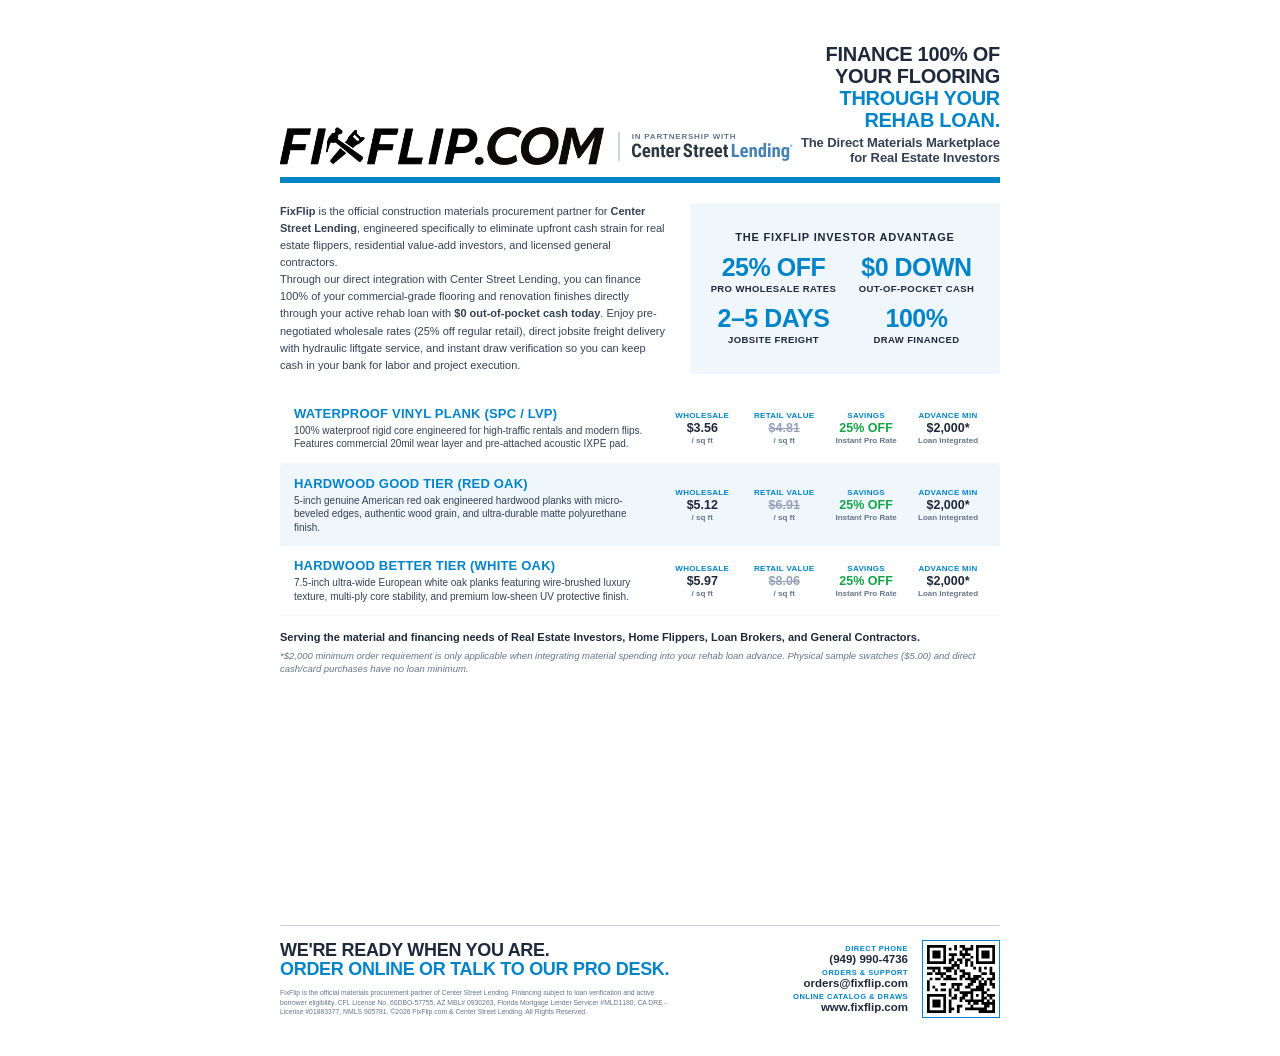
==== fixflip_flyer.html @ 7ae4b34d "Add official FixFlip in partnership with Center Street Lending one-sheet flyer and QR code" ====
<!DOCTYPE html>
<html lang="en">
<head>
<meta charset="UTF-8">
<title>FixFlip.com &bull; Center Street Lending Materials Flyer</title>
<style>
  @page {
    size: letter portrait;
    margin: 0;
  }
  * {
    box-sizing: border-box;
    margin: 0;
    padding: 0;
    -webkit-print-color-adjust: exact !important;
    print-color-adjust: exact !important;
  }
  body {
    font-family: -apple-system, BlinkMacSystemFont, "Segoe UI", Roboto, "Helvetica Neue", Arial, sans-serif;
    color: #1e293b;
    background-color: #ffffff;
    width: 8.5in;
    height: 11in;
    margin: 0 auto;
    padding: 0.45in 0.5in 0.4in 0.5in;
    display: flex;
    flex-direction: column;
    justify-content: space-between;
    position: relative;
  }

  /* HEADER */
  .flyer-header {
    display: flex;
    justify-content: space-between;
    align-items: flex-end;
    margin-bottom: 12px;
  }
  .logo-block {
    display: flex;
    align-items: center;
    gap: 14px;
  }
  .logo-fixflip {
    height: 38px;
    width: auto;
    display: block;
  }
  .partner-divider {
    display: flex;
    flex-direction: column;
    border-left: 2px solid #cbd5e1;
    padding-left: 12px;
    justify-content: center;
  }
  .partner-kicker {
    font-size: 8px;
    font-weight: 800;
    text-transform: uppercase;
    letter-spacing: 0.8px;
    color: #64748b;
    margin-bottom: 2px;
  }
  .logo-csl {
    height: 18px;
    width: auto;
    display: block;
  }
  .header-headline {
    text-align: right;
  }
  .headline-top {
    font-size: 20px;
    font-weight: 900;
    color: #1e293b;
    text-transform: uppercase;
    letter-spacing: -0.3px;
    line-height: 1.1;
  }
  .headline-bot {
    font-size: 20px;
    font-weight: 900;
    color: #0284c7;
    text-transform: uppercase;
    letter-spacing: -0.3px;
    line-height: 1.1;
  }
  .headline-sub {
    font-size: 13px;
    font-weight: 700;
    color: #334155;
    margin-top: 4px;
    letter-spacing: -0.1px;
  }

  /* SOLID BAR DIVIDER */
  .blue-bar {
    height: 6px;
    background: #0284c7;
    width: 100%;
    margin-bottom: 20px;
  }

  /* TWO-COLUMN INTRO SECTION */
  .intro-grid {
    display: grid;
    grid-template-columns: 1.22fr 0.98fr;
    gap: 24px;
    margin-bottom: 20px;
    align-items: stretch;
  }
  .intro-text {
    font-size: 11px;
    line-height: 1.55;
    color: #334155;
    display: flex;
    flex-direction: column;
    justify-content: space-between;
  }}
  .intro-text p {
    margin-bottom: 8px;
  }
  .intro-text p:last-child {
    margin-bottom: 0;
  }
  .stats-card {
    background: #f0f7fc;
    border-radius: 2px;
    padding: 16px 18px;
    display: flex;
    flex-direction: column;
    justify-content: center;
  }
  .stats-header {
    font-size: 11px;
    font-weight: 900;
    text-transform: uppercase;
    letter-spacing: 0.8px;
    color: #1e293b;
    text-align: center;
    margin-bottom: 12px;
  }
  .stats-grid {
    display: grid;
    grid-template-columns: 1fr 1fr;
    row-gap: 12px;
    column-gap: 12px;
    text-align: center;
  }
  .stat-item {
    display: flex;
    flex-direction: column;
    align-items: center;
  }
  .stat-num {
    font-size: 25px;
    font-weight: 900;
    color: #0284c7;
    line-height: 1;
    letter-spacing: -0.5px;
  }
  .stat-lbl {
    font-size: 9.5px;
    font-weight: 800;
    color: #1e293b;
    text-transform: uppercase;
    letter-spacing: 0.4px;
    margin-top: 3px;
  }

  /* PRODUCTS / LOAN ROWS */
  .products-section {
    display: flex;
    flex-direction: column;
    margin-bottom: 14px;
  }
  .product-row {
    display: grid;
    grid-template-columns: 1.15fr 1.05fr;
    gap: 18px;
    padding: 12px 14px;
    align-items: center;
    border-bottom: 1px solid #f1f5f9;
  }
  .product-row.is-tinted {
    background: #f0f7fc;
    border-radius: 2px;
    border-bottom: none;
  }
  .product-left h4 {
    font-size: 13px;
    font-weight: 900;
    color: #0284c7;
    text-transform: uppercase;
    letter-spacing: 0.2px;
    margin-bottom: 3px;
  }
  .product-left p {
    font-size: 10px;
    color: #334155;
    line-height: 1.35;
  }
  .product-stats {
    display: grid;
    grid-template-columns: repeat(4, 1fr);
    gap: 6px;
    text-align: center;
  }
  .stat-col-header {
    font-size: 8px;
    font-weight: 800;
    color: #0284c7;
    text-transform: uppercase;
    letter-spacing: 0.3px;
    margin-bottom: 2px;
  }
  .stat-col-val {
    font-size: 12.5px;
    font-weight: 900;
    color: #1e293b;
    line-height: 1.1;
  }
  .stat-col-sub {
    font-size: 8px;
    color: #64748b;
    font-weight: 600;
  }

  /* SERVING FOOTNOTE STRIP */
  .serving-strip {
    font-size: 11px;
    font-weight: 700;
    color: #1e293b;
    margin: 8px 0 14px 0;
    line-height: 1.4;
  }
  .minimum-note {
    font-size: 9.5px;
    font-weight: 500;
    color: #64748b;
    font-style: italic;
    display: block;
    margin-top: 3px;
  }

  /* FOOTER CTA & CONTACT */
  .flyer-footer {
    border-top: 1px solid #cbd5e1;
    padding-top: 14px;
    display: grid;
    grid-template-columns: 1.25fr 0.95fr;
    gap: 20px;
    align-items: center;
  }
  .footer-left {
    display: flex;
    flex-direction: column;
  }
  .footer-cta-1 {
    font-size: 18px;
    font-weight: 900;
    color: #1e293b;
    text-transform: uppercase;
    line-height: 1.1;
    letter-spacing: -0.3px;
  }
  .footer-cta-2 {
    font-size: 18px;
    font-weight: 900;
    color: #0284c7;
    text-transform: uppercase;
    line-height: 1.1;
    letter-spacing: -0.3px;
    margin-bottom: 8px;
  }
  .footer-legal {
    font-size: 6.8px;
    color: #64748b;
    line-height: 1.4;
  }
  .footer-right {
    display: flex;
    align-items: center;
    justify-content: flex-end;
    gap: 14px;
  }
  .contact-info {
    text-align: right;
    display: flex;
    flex-direction: column;
    gap: 3px;
  }
  .contact-row {
    display: flex;
    flex-direction: column;
  }
  .contact-lbl {
    font-size: 7.5px;
    font-weight: 800;
    color: #0284c7;
    text-transform: uppercase;
    letter-spacing: 0.5px;
  }
  .contact-val {
    font-size: 11.5px;
    font-weight: 800;
    color: #1e293b;
    text-decoration: none;
  }
  .qr-box {
    border: 1.5px solid #0284c7;
    padding: 4px;
    background: #ffffff;
    display: flex;
    align-items: center;
    justify-content: center;
    flex-shrink: 0;
  }
  .qr-img {
    width: 68px;
    height: 68px;
    display: block;
  }
</style>
</head>
<body>

  <div>
    <!-- HEADER -->
    <header class="flyer-header">
      <div class="logo-block">
        <img class="logo-fixflip" src="[data-uri]" alt="FixFlip.com">
        <div class="partner-divider">
          <span class="partner-kicker">IN PARTNERSHIP WITH</span>
          <img class="logo-csl" src="[data-uri]" alt="Center Street Lending">
        </div>
      </div>
      <div class="header-headline">
        <div class="headline-top">FINANCE 100% OF YOUR FLOORING</div>
        <div class="headline-bot">THROUGH YOUR REHAB LOAN.</div>
        <div class="headline-sub">The Direct Materials Marketplace for Real Estate Investors</div>
      </div>
    </header>

    <!-- ACCENT BAR -->
    <div class="blue-bar"></div>

    <!-- INTRO SECTION (2-COL) -->
    <section class="intro-grid">
      <div class="intro-text">
        <p>
          <strong>FixFlip</strong> is the official construction materials procurement partner for <strong>Center Street Lending</strong>, engineered specifically to eliminate upfront cash strain for real estate flippers, residential value-add investors, and licensed general contractors.
        </p>
        <p>
          Through our direct integration with Center Street Lending, you can finance 100% of your commercial-grade flooring and renovation finishes directly through your active rehab loan with <strong>$0 out-of-pocket cash today</strong>. Enjoy pre-negotiated wholesale rates (25% off regular retail), direct jobsite freight delivery with hydraulic liftgate service, and instant draw verification so you can keep cash in your bank for labor and project execution.
        </p>
      </div>

      <div class="stats-card">
        <div class="stats-header">THE FIXFLIP INVESTOR ADVANTAGE</div>
        <div class="stats-grid">
          <div class="stat-item">
            <span class="stat-num">25% OFF</span>
            <span class="stat-lbl">PRO WHOLESALE RATES</span>
          </div>
          <div class="stat-item">
            <span class="stat-num">$0 DOWN</span>
            <span class="stat-lbl">OUT-OF-POCKET CASH</span>
          </div>
          <div class="stat-item">
            <span class="stat-num">2–5 DAYS</span>
            <span class="stat-lbl">JOBSITE FREIGHT</span>
          </div>
          <div class="stat-item">
            <span class="stat-num">100%</span>
            <span class="stat-lbl">DRAW FINANCED</span>
          </div>
        </div>
      </div>
    </section>

    <!-- PRODUCTS / TIERS (3 ROWS) -->
    <section class="products-section">
      
      <!-- Row 1 -->
      <div class="product-row">
        <div class="product-left">
          <h4>WATERPROOF VINYL PLANK (SPC / LVP)</h4>
          <p>100% waterproof rigid core engineered for high-traffic rentals and modern flips. Features commercial 20mil wear layer and pre-attached acoustic IXPE pad.</p>
        </div>
        <div class="product-stats">
          <div>
            <div class="stat-col-header">WHOLESALE</div>
            <div class="stat-col-val">$3.56</div>
            <div class="stat-col-sub">/ sq ft</div>
          </div>
          <div>
            <div class="stat-col-header">RETAIL VALUE</div>
            <div class="stat-col-val" style="text-decoration: line-through; color: #94a3b8;">$4.81</div>
            <div class="stat-col-sub">/ sq ft</div>
          </div>
          <div>
            <div class="stat-col-header">SAVINGS</div>
            <div class="stat-col-val" style="color: #16a34a;">25% OFF</div>
            <div class="stat-col-sub">Instant Pro Rate</div>
          </div>
          <div>
            <div class="stat-col-header">ADVANCE MIN</div>
            <div class="stat-col-val">$2,000*</div>
            <div class="stat-col-sub">Loan Integrated</div>
          </div>
        </div>
      </div>

      <!-- Row 2 -->
      <div class="product-row is-tinted">
        <div class="product-left">
          <h4>HARDWOOD GOOD TIER (RED OAK)</h4>
          <p>5-inch genuine American red oak engineered hardwood planks with micro-beveled edges, authentic wood grain, and ultra-durable matte polyurethane finish.</p>
        </div>
        <div class="product-stats">
          <div>
            <div class="stat-col-header">WHOLESALE</div>
            <div class="stat-col-val">$5.12</div>
            <div class="stat-col-sub">/ sq ft</div>
          </div>
          <div>
            <div class="stat-col-header">RETAIL VALUE</div>
            <div class="stat-col-val" style="text-decoration: line-through; color: #94a3b8;">$6.91</div>
            <div class="stat-col-sub">/ sq ft</div>
          </div>
          <div>
            <div class="stat-col-header">SAVINGS</div>
            <div class="stat-col-val" style="color: #16a34a;">25% OFF</div>
            <div class="stat-col-sub">Instant Pro Rate</div>
          </div>
          <div>
            <div class="stat-col-header">ADVANCE MIN</div>
            <div class="stat-col-val">$2,000*</div>
            <div class="stat-col-sub">Loan Integrated</div>
          </div>
        </div>
      </div>

      <!-- Row 3 -->
      <div class="product-row">
        <div class="product-left">
          <h4>HARDWOOD BETTER TIER (WHITE OAK)</h4>
          <p>7.5-inch ultra-wide European white oak planks featuring wire-brushed luxury texture, multi-ply core stability, and premium low-sheen UV protective finish.</p>
        </div>
        <div class="product-stats">
          <div>
            <div class="stat-col-header">WHOLESALE</div>
            <div class="stat-col-val">$5.97</div>
            <div class="stat-col-sub">/ sq ft</div>
          </div>
          <div>
            <div class="stat-col-header">RETAIL VALUE</div>
            <div class="stat-col-val" style="text-decoration: line-through; color: #94a3b8;">$8.06</div>
            <div class="stat-col-sub">/ sq ft</div>
          </div>
          <div>
            <div class="stat-col-header">SAVINGS</div>
            <div class="stat-col-val" style="color: #16a34a;">25% OFF</div>
            <div class="stat-col-sub">Instant Pro Rate</div>
          </div>
          <div>
            <div class="stat-col-header">ADVANCE MIN</div>
            <div class="stat-col-val">$2,000*</div>
            <div class="stat-col-sub">Loan Integrated</div>
          </div>
        </div>
      </div>

    </section>

    <!-- SERVING NOTE -->
    <div class="serving-strip">
      Serving the material and financing needs of Real Estate Investors, Home Flippers, Loan Brokers, and General Contractors.
      <span class="minimum-note">*$2,000 minimum order requirement is only applicable when integrating material spending into your rehab loan advance. Physical sample swatches ($5.00) and direct cash/card purchases have no loan minimum.</span>
    </div>
  </div>

  <!-- FOOTER -->
  <footer class="flyer-footer">
    <div class="footer-left">
      <div class="footer-cta-1">WE'RE READY WHEN YOU ARE.</div>
      <div class="footer-cta-2">ORDER ONLINE OR TALK TO OUR PRO DESK.</div>
      <div class="footer-legal">
        FixFlip is the official materials procurement partner of Center Street Lending. Financing subject to loan verification and active borrower eligibility. CFL License No. 60DBO-57755, AZ MBL# 0930263, Florida Mortgage Lender Servicer #MLD1180, CA DRE - License #01883377, NMLS 905781. &copy;2026 FixFlip.com &amp; Center Street Lending. All Rights Reserved.
      </div>
    </div>

    <div class="footer-right">
      <div class="contact-info">
        <div class="contact-row">
          <span class="contact-lbl">DIRECT PHONE</span>
          <span class="contact-val">(949) 990-4736</span>
        </div>
        <div class="contact-row">
          <span class="contact-lbl">ORDERS &amp; SUPPORT</span>
          <span class="contact-val">orders@fixflip.com</span>
        </div>
        <div class="contact-row">
          <span class="contact-lbl">ONLINE CATALOG &amp; DRAWS</span>
          <span class="contact-val">www.fixflip.com</span>
        </div>
      </div>

      <div class="qr-box">
        <img class="qr-img" src="[data-uri]" alt="Scan to visit FixFlip.com">
      </div>
    </div>
  </footer>

</body>
</html>
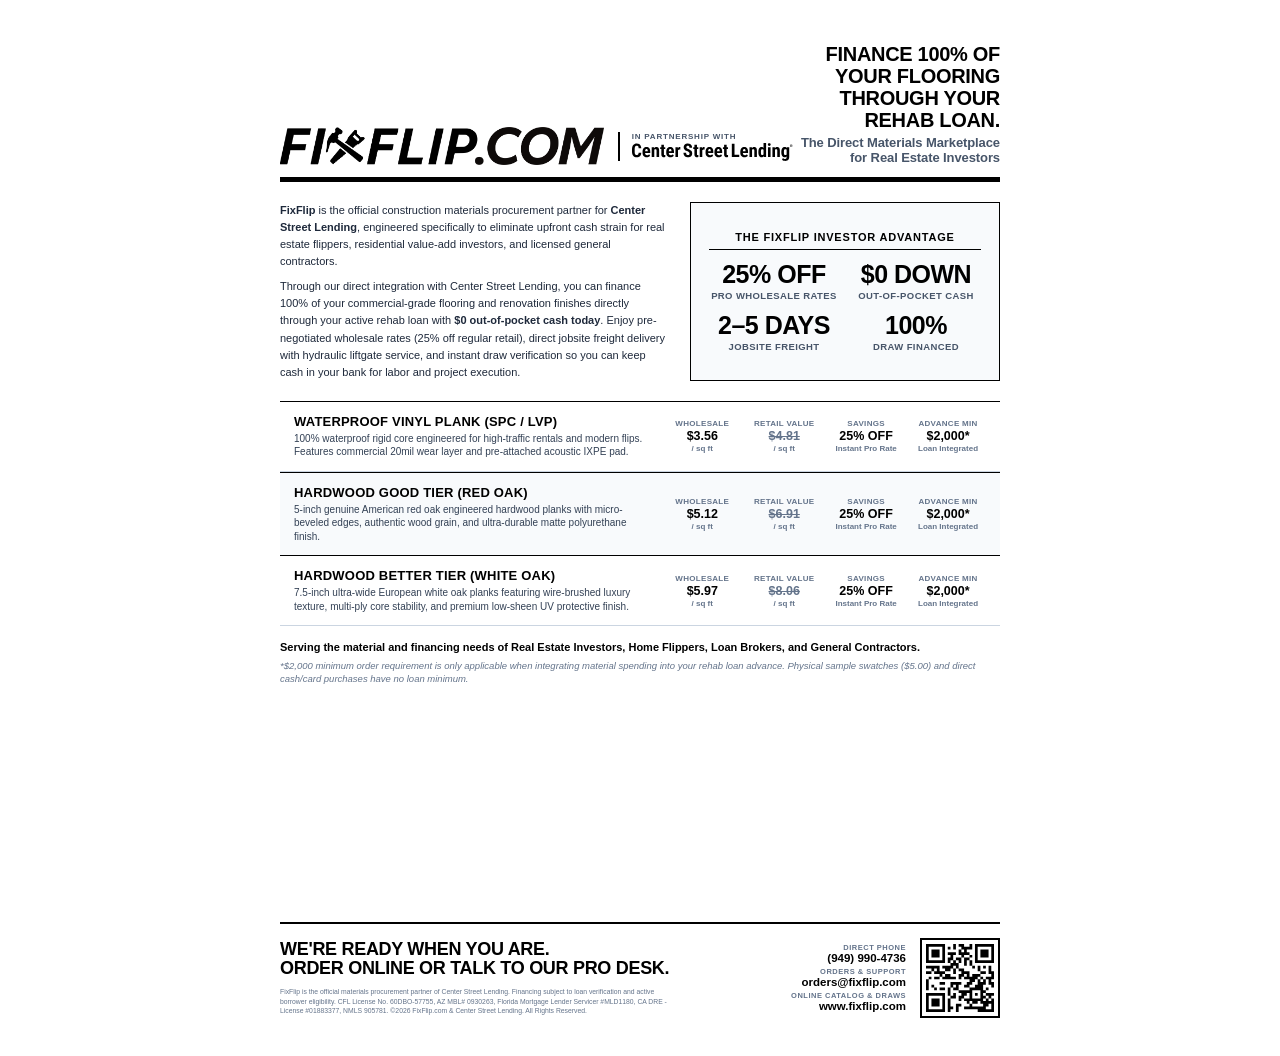
==== commit 7014d140: "Update official FixFlip & CSL one-sheet flyer to clean high-contrast black and white monochrome aest" ====
--- a/fixflip_flyer.html
+++ b/fixflip_flyer.html
@@ -17,7 +17,7 @@
   }
   body {
     font-family: -apple-system, BlinkMacSystemFont, "Segoe UI", Roboto, "Helvetica Neue", Arial, sans-serif;
-    color: #1e293b;
+    color: #000000;
     background-color: #ffffff;
     width: 8.5in;
     height: 11in;
@@ -49,7 +49,7 @@
   .partner-divider {
     display: flex;
     flex-direction: column;
-    border-left: 2px solid #cbd5e1;
+    border-left: 2px solid #000000;
     padding-left: 12px;
     justify-content: center;
   }
@@ -58,13 +58,14 @@
     font-weight: 800;
     text-transform: uppercase;
     letter-spacing: 0.8px;
-    color: #64748b;
+    color: #475569;
     margin-bottom: 2px;
   }
   .logo-csl {
     height: 18px;
     width: auto;
     display: block;
+    filter: grayscale(100%) brightness(20%) contrast(150%);
   }
   .header-headline {
     text-align: right;
@@ -72,7 +73,7 @@
   .headline-top {
     font-size: 20px;
     font-weight: 900;
-    color: #1e293b;
+    color: #000000;
     text-transform: uppercase;
     letter-spacing: -0.3px;
     line-height: 1.1;
@@ -80,7 +81,7 @@
   .headline-bot {
     font-size: 20px;
     font-weight: 900;
-    color: #0284c7;
+    color: #000000;
     text-transform: uppercase;
     letter-spacing: -0.3px;
     line-height: 1.1;
@@ -88,15 +89,15 @@
   .headline-sub {
     font-size: 13px;
     font-weight: 700;
-    color: #334155;
+    color: #475569;
     margin-top: 4px;
     letter-spacing: -0.1px;
   }
 
-  /* SOLID BAR DIVIDER */
-  .blue-bar {
-    height: 6px;
-    background: #0284c7;
+  /* SOLID BLACK BAR DIVIDER */
+  .black-bar {
+    height: 5px;
+    background: #000000;
     width: 100%;
     margin-bottom: 20px;
   }
@@ -112,11 +113,11 @@
   .intro-text {
     font-size: 11px;
     line-height: 1.55;
-    color: #334155;
+    color: #1e293b;
     display: flex;
     flex-direction: column;
     justify-content: space-between;
-  }}
+  }
   .intro-text p {
     margin-bottom: 8px;
   }
@@ -124,8 +125,9 @@
     margin-bottom: 0;
   }
   .stats-card {
-    background: #f0f7fc;
-    border-radius: 2px;
+    background: #f8fafc;
+    border: 1.5px solid #000000;
+    border-radius: 0px;
     padding: 16px 18px;
     display: flex;
     flex-direction: column;
@@ -136,9 +138,11 @@
     font-weight: 900;
     text-transform: uppercase;
     letter-spacing: 0.8px;
-    color: #1e293b;
+    color: #000000;
     text-align: center;
     margin-bottom: 12px;
+    border-bottom: 1.5px solid #000000;
+    padding-bottom: 6px;
   }
   .stats-grid {
     display: grid;
@@ -155,14 +159,14 @@
   .stat-num {
     font-size: 25px;
     font-weight: 900;
-    color: #0284c7;
+    color: #000000;
     line-height: 1;
     letter-spacing: -0.5px;
   }
   .stat-lbl {
     font-size: 9.5px;
     font-weight: 800;
-    color: #1e293b;
+    color: #475569;
     text-transform: uppercase;
     letter-spacing: 0.4px;
     margin-top: 3px;
@@ -173,6 +177,7 @@
     display: flex;
     flex-direction: column;
     margin-bottom: 14px;
+    border-top: 1.5px solid #000000;
   }
   .product-row {
     display: grid;
@@ -180,17 +185,17 @@
     gap: 18px;
     padding: 12px 14px;
     align-items: center;
-    border-bottom: 1px solid #f1f5f9;
+    border-bottom: 1px solid #cbd5e1;
   }
   .product-row.is-tinted {
-    background: #f0f7fc;
-    border-radius: 2px;
-    border-bottom: none;
+    background: #f8fafc;
+    border-top: 1px solid #000000;
+    border-bottom: 1px solid #000000;
   }
   .product-left h4 {
     font-size: 13px;
     font-weight: 900;
-    color: #0284c7;
+    color: #000000;
     text-transform: uppercase;
     letter-spacing: 0.2px;
     margin-bottom: 3px;
@@ -209,7 +214,7 @@
   .stat-col-header {
     font-size: 8px;
     font-weight: 800;
-    color: #0284c7;
+    color: #64748b;
     text-transform: uppercase;
     letter-spacing: 0.3px;
     margin-bottom: 2px;
@@ -217,7 +222,7 @@
   .stat-col-val {
     font-size: 12.5px;
     font-weight: 900;
-    color: #1e293b;
+    color: #000000;
     line-height: 1.1;
   }
   .stat-col-sub {
@@ -230,7 +235,7 @@
   .serving-strip {
     font-size: 11px;
     font-weight: 700;
-    color: #1e293b;
+    color: #000000;
     margin: 8px 0 14px 0;
     line-height: 1.4;
   }
@@ -245,7 +250,7 @@
 
   /* FOOTER CTA & CONTACT */
   .flyer-footer {
-    border-top: 1px solid #cbd5e1;
+    border-top: 2px solid #000000;
     padding-top: 14px;
     display: grid;
     grid-template-columns: 1.25fr 0.95fr;
@@ -259,7 +264,7 @@
   .footer-cta-1 {
     font-size: 18px;
     font-weight: 900;
-    color: #1e293b;
+    color: #000000;
     text-transform: uppercase;
     line-height: 1.1;
     letter-spacing: -0.3px;
@@ -267,7 +272,7 @@
   .footer-cta-2 {
     font-size: 18px;
     font-weight: 900;
-    color: #0284c7;
+    color: #000000;
     text-transform: uppercase;
     line-height: 1.1;
     letter-spacing: -0.3px;
@@ -297,18 +302,18 @@
   .contact-lbl {
     font-size: 7.5px;
     font-weight: 800;
-    color: #0284c7;
+    color: #64748b;
     text-transform: uppercase;
     letter-spacing: 0.5px;
   }
   .contact-val {
     font-size: 11.5px;
     font-weight: 800;
-    color: #1e293b;
+    color: #000000;
     text-decoration: none;
   }
   .qr-box {
-    border: 1.5px solid #0284c7;
+    border: 2px solid #000000;
     padding: 4px;
     background: #ffffff;
     display: flex;
@@ -342,8 +347,8 @@
       </div>
     </header>
 
-    <!-- ACCENT BAR -->
-    <div class="blue-bar"></div>
+    <!-- SOLID BLACK ACCENT BAR -->
+    <div class="black-bar"></div>
 
     <!-- INTRO SECTION (2-COL) -->
     <section class="intro-grid">
@@ -396,12 +401,12 @@
           </div>
           <div>
             <div class="stat-col-header">RETAIL VALUE</div>
-            <div class="stat-col-val" style="text-decoration: line-through; color: #94a3b8;">$4.81</div>
+            <div class="stat-col-val" style="text-decoration: line-through; color: #64748b;">$4.81</div>
             <div class="stat-col-sub">/ sq ft</div>
           </div>
           <div>
             <div class="stat-col-header">SAVINGS</div>
-            <div class="stat-col-val" style="color: #16a34a;">25% OFF</div>
+            <div class="stat-col-val" style="color: #000000; font-weight: 900;">25% OFF</div>
             <div class="stat-col-sub">Instant Pro Rate</div>
           </div>
           <div>
@@ -426,12 +431,12 @@
           </div>
           <div>
             <div class="stat-col-header">RETAIL VALUE</div>
-            <div class="stat-col-val" style="text-decoration: line-through; color: #94a3b8;">$6.91</div>
+            <div class="stat-col-val" style="text-decoration: line-through; color: #64748b;">$6.91</div>
             <div class="stat-col-sub">/ sq ft</div>
           </div>
           <div>
             <div class="stat-col-header">SAVINGS</div>
-            <div class="stat-col-val" style="color: #16a34a;">25% OFF</div>
+            <div class="stat-col-val" style="color: #000000; font-weight: 900;">25% OFF</div>
             <div class="stat-col-sub">Instant Pro Rate</div>
           </div>
           <div>
@@ -456,12 +461,12 @@
           </div>
           <div>
             <div class="stat-col-header">RETAIL VALUE</div>
-            <div class="stat-col-val" style="text-decoration: line-through; color: #94a3b8;">$8.06</div>
+            <div class="stat-col-val" style="text-decoration: line-through; color: #64748b;">$8.06</div>
             <div class="stat-col-sub">/ sq ft</div>
           </div>
           <div>
             <div class="stat-col-header">SAVINGS</div>
-            <div class="stat-col-val" style="color: #16a34a;">25% OFF</div>
+            <div class="stat-col-val" style="color: #000000; font-weight: 900;">25% OFF</div>
             <div class="stat-col-sub">Instant Pro Rate</div>
           </div>
           <div>
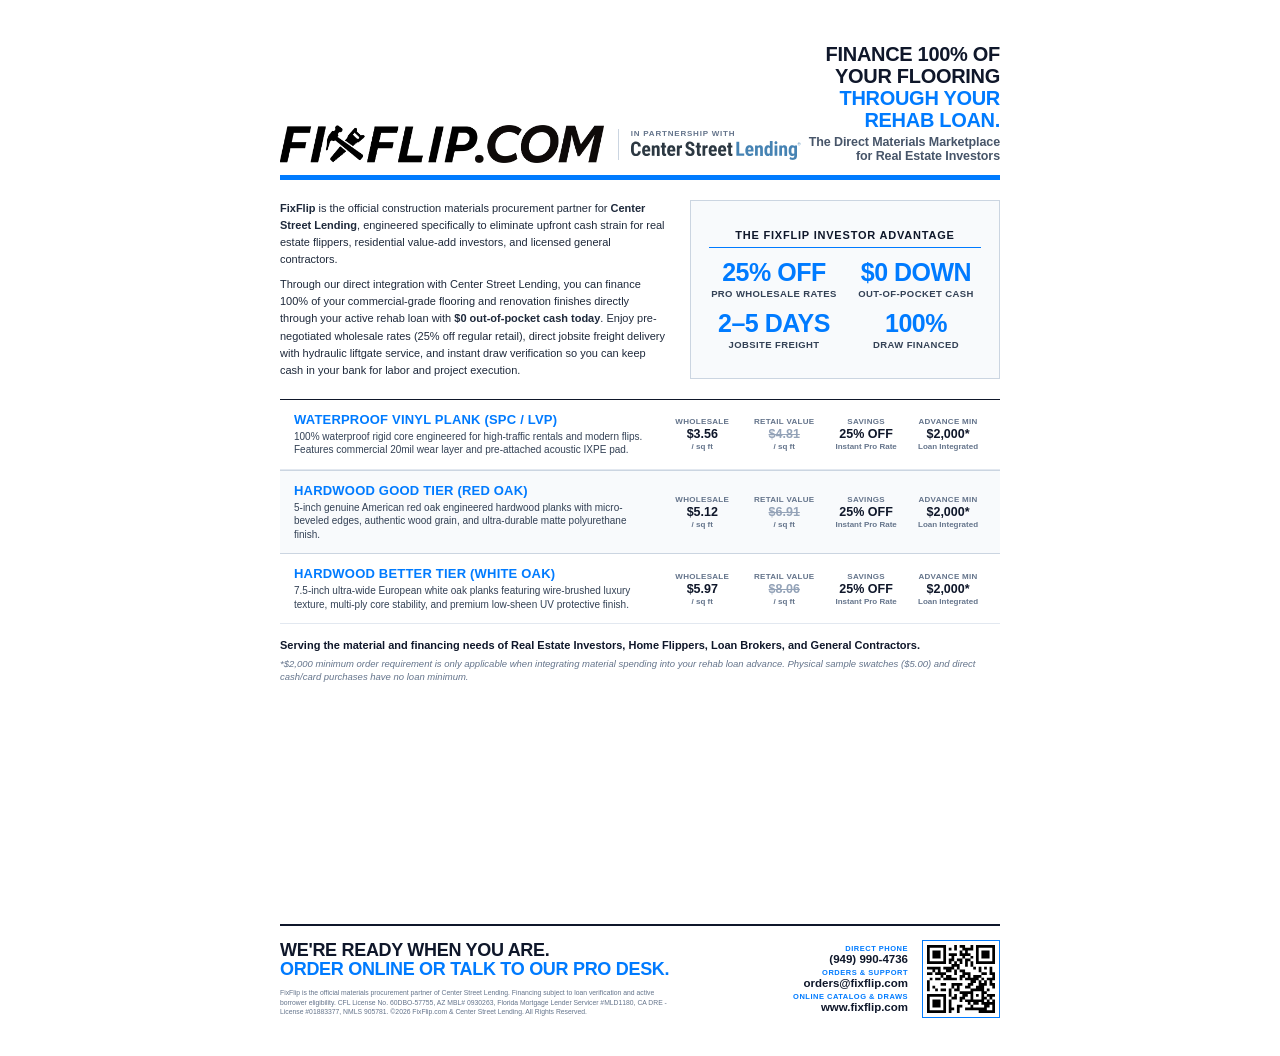
==== commit 0d8cc764: "Update flyer with full-color Center Street Lending logo and refined FixFlip brand blue accents" ====
--- a/fixflip_flyer.html
+++ b/fixflip_flyer.html
@@ -17,7 +17,7 @@
   }
   body {
     font-family: -apple-system, BlinkMacSystemFont, "Segoe UI", Roboto, "Helvetica Neue", Arial, sans-serif;
-    color: #000000;
+    color: #0f172a;
     background-color: #ffffff;
     width: 8.5in;
     height: 11in;
@@ -49,7 +49,7 @@
   .partner-divider {
     display: flex;
     flex-direction: column;
-    border-left: 2px solid #000000;
+    border-left: 1.5px solid #cbd5e1;
     padding-left: 12px;
     justify-content: center;
   }
@@ -58,14 +58,13 @@
     font-weight: 800;
     text-transform: uppercase;
     letter-spacing: 0.8px;
-    color: #475569;
-    margin-bottom: 2px;
+    color: #64748b;
+    margin-bottom: 3px;
   }
   .logo-csl {
-    height: 18px;
+    height: 19px;
     width: auto;
     display: block;
-    filter: grayscale(100%) brightness(20%) contrast(150%);
   }
   .header-headline {
     text-align: right;
@@ -73,7 +72,7 @@
   .headline-top {
     font-size: 20px;
     font-weight: 900;
-    color: #000000;
+    color: #0f172a;
     text-transform: uppercase;
     letter-spacing: -0.3px;
     line-height: 1.1;
@@ -81,23 +80,23 @@
   .headline-bot {
     font-size: 20px;
     font-weight: 900;
-    color: #000000;
+    color: #007bff;
     text-transform: uppercase;
     letter-spacing: -0.3px;
     line-height: 1.1;
   }
   .headline-sub {
-    font-size: 13px;
+    font-size: 12.5px;
     font-weight: 700;
     color: #475569;
     margin-top: 4px;
     letter-spacing: -0.1px;
   }
 
-  /* SOLID BLACK BAR DIVIDER */
-  .black-bar {
+  /* SIGNATURE BLUE ACCENT BAR */
+  .blue-bar {
     height: 5px;
-    background: #000000;
+    background: #007bff;
     width: 100%;
     margin-bottom: 20px;
   }
@@ -126,7 +125,7 @@
   }
   .stats-card {
     background: #f8fafc;
-    border: 1.5px solid #000000;
+    border: 1.5px solid #cbd5e1;
     border-radius: 0px;
     padding: 16px 18px;
     display: flex;
@@ -138,10 +137,10 @@
     font-weight: 900;
     text-transform: uppercase;
     letter-spacing: 0.8px;
-    color: #000000;
+    color: #0f172a;
     text-align: center;
     margin-bottom: 12px;
-    border-bottom: 1.5px solid #000000;
+    border-bottom: 1.5px solid #007bff;
     padding-bottom: 6px;
   }
   .stats-grid {
@@ -159,14 +158,14 @@
   .stat-num {
     font-size: 25px;
     font-weight: 900;
-    color: #000000;
+    color: #007bff;
     line-height: 1;
     letter-spacing: -0.5px;
   }
   .stat-lbl {
     font-size: 9.5px;
     font-weight: 800;
-    color: #475569;
+    color: #334155;
     text-transform: uppercase;
     letter-spacing: 0.4px;
     margin-top: 3px;
@@ -177,7 +176,7 @@
     display: flex;
     flex-direction: column;
     margin-bottom: 14px;
-    border-top: 1.5px solid #000000;
+    border-top: 1.5px solid #0f172a;
   }
   .product-row {
     display: grid;
@@ -185,17 +184,17 @@
     gap: 18px;
     padding: 12px 14px;
     align-items: center;
-    border-bottom: 1px solid #cbd5e1;
+    border-bottom: 1px solid #e2e8f0;
   }
   .product-row.is-tinted {
     background: #f8fafc;
-    border-top: 1px solid #000000;
-    border-bottom: 1px solid #000000;
+    border-top: 1px solid #cbd5e1;
+    border-bottom: 1px solid #cbd5e1;
   }
   .product-left h4 {
     font-size: 13px;
     font-weight: 900;
-    color: #000000;
+    color: #007bff;
     text-transform: uppercase;
     letter-spacing: 0.2px;
     margin-bottom: 3px;
@@ -222,7 +221,7 @@
   .stat-col-val {
     font-size: 12.5px;
     font-weight: 900;
-    color: #000000;
+    color: #0f172a;
     line-height: 1.1;
   }
   .stat-col-sub {
@@ -235,7 +234,7 @@
   .serving-strip {
     font-size: 11px;
     font-weight: 700;
-    color: #000000;
+    color: #0f172a;
     margin: 8px 0 14px 0;
     line-height: 1.4;
   }
@@ -250,7 +249,7 @@
 
   /* FOOTER CTA & CONTACT */
   .flyer-footer {
-    border-top: 2px solid #000000;
+    border-top: 2px solid #0f172a;
     padding-top: 14px;
     display: grid;
     grid-template-columns: 1.25fr 0.95fr;
@@ -264,7 +263,7 @@
   .footer-cta-1 {
     font-size: 18px;
     font-weight: 900;
-    color: #000000;
+    color: #0f172a;
     text-transform: uppercase;
     line-height: 1.1;
     letter-spacing: -0.3px;
@@ -272,7 +271,7 @@
   .footer-cta-2 {
     font-size: 18px;
     font-weight: 900;
-    color: #000000;
+    color: #007bff;
     text-transform: uppercase;
     line-height: 1.1;
     letter-spacing: -0.3px;
@@ -302,18 +301,18 @@
   .contact-lbl {
     font-size: 7.5px;
     font-weight: 800;
-    color: #64748b;
+    color: #007bff;
     text-transform: uppercase;
     letter-spacing: 0.5px;
   }
   .contact-val {
     font-size: 11.5px;
     font-weight: 800;
-    color: #000000;
+    color: #0f172a;
     text-decoration: none;
   }
   .qr-box {
-    border: 2px solid #000000;
+    border: 1.5px solid #007bff;
     padding: 4px;
     background: #ffffff;
     display: flex;
@@ -347,8 +346,8 @@
       </div>
     </header>
 
-    <!-- SOLID BLACK ACCENT BAR -->
-    <div class="black-bar"></div>
+    <!-- SIGNATURE BLUE ACCENT BAR -->
+    <div class="blue-bar"></div>
 
     <!-- INTRO SECTION (2-COL) -->
     <section class="intro-grid">
@@ -401,12 +400,12 @@
           </div>
           <div>
             <div class="stat-col-header">RETAIL VALUE</div>
-            <div class="stat-col-val" style="text-decoration: line-through; color: #64748b;">$4.81</div>
+            <div class="stat-col-val" style="text-decoration: line-through; color: #94a3b8;">$4.81</div>
             <div class="stat-col-sub">/ sq ft</div>
           </div>
           <div>
             <div class="stat-col-header">SAVINGS</div>
-            <div class="stat-col-val" style="color: #000000; font-weight: 900;">25% OFF</div>
+            <div class="stat-col-val" style="color: #0f172a; font-weight: 900;">25% OFF</div>
             <div class="stat-col-sub">Instant Pro Rate</div>
           </div>
           <div>
@@ -431,12 +430,12 @@
           </div>
           <div>
             <div class="stat-col-header">RETAIL VALUE</div>
-            <div class="stat-col-val" style="text-decoration: line-through; color: #64748b;">$6.91</div>
+            <div class="stat-col-val" style="text-decoration: line-through; color: #94a3b8;">$6.91</div>
             <div class="stat-col-sub">/ sq ft</div>
           </div>
           <div>
             <div class="stat-col-header">SAVINGS</div>
-            <div class="stat-col-val" style="color: #000000; font-weight: 900;">25% OFF</div>
+            <div class="stat-col-val" style="color: #0f172a; font-weight: 900;">25% OFF</div>
             <div class="stat-col-sub">Instant Pro Rate</div>
           </div>
           <div>
@@ -461,12 +460,12 @@
           </div>
           <div>
             <div class="stat-col-header">RETAIL VALUE</div>
-            <div class="stat-col-val" style="text-decoration: line-through; color: #64748b;">$8.06</div>
+            <div class="stat-col-val" style="text-decoration: line-through; color: #94a3b8;">$8.06</div>
             <div class="stat-col-sub">/ sq ft</div>
           </div>
           <div>
             <div class="stat-col-header">SAVINGS</div>
-            <div class="stat-col-val" style="color: #000000; font-weight: 900;">25% OFF</div>
+            <div class="stat-col-val" style="color: #0f172a; font-weight: 900;">25% OFF</div>
             <div class="stat-col-sub">Instant Pro Rate</div>
           </div>
           <div>
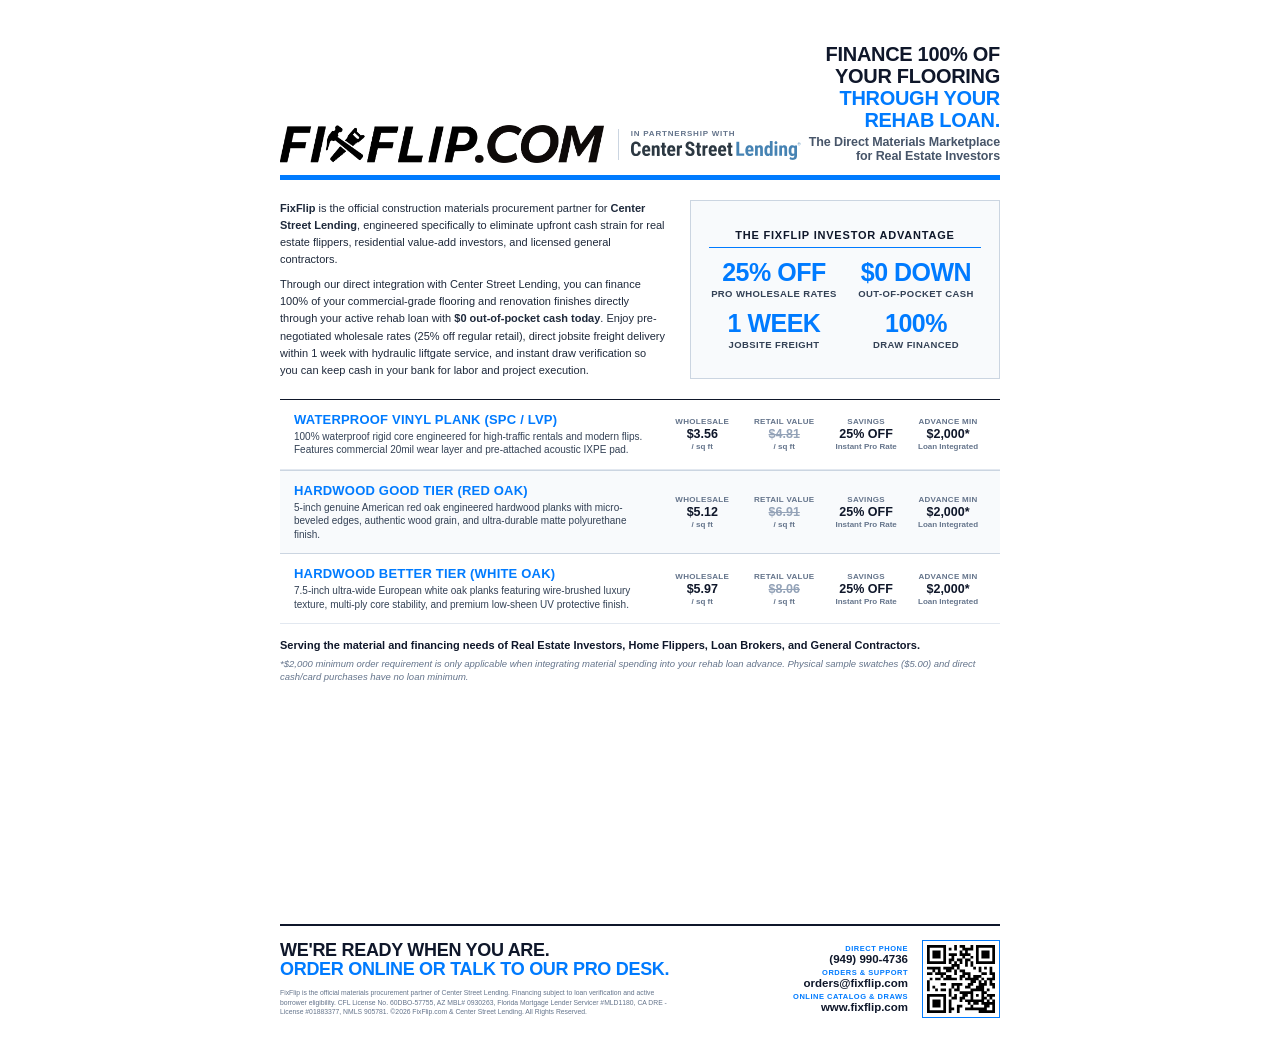
==== commit 488dd529: "Update shipping timeframe to 1 week across flyer and How It Works page" ====
--- a/fixflip_flyer.html
+++ b/fixflip_flyer.html
@@ -356,7 +356,7 @@
           <strong>FixFlip</strong> is the official construction materials procurement partner for <strong>Center Street Lending</strong>, engineered specifically to eliminate upfront cash strain for real estate flippers, residential value-add investors, and licensed general contractors.
         </p>
         <p>
-          Through our direct integration with Center Street Lending, you can finance 100% of your commercial-grade flooring and renovation finishes directly through your active rehab loan with <strong>$0 out-of-pocket cash today</strong>. Enjoy pre-negotiated wholesale rates (25% off regular retail), direct jobsite freight delivery with hydraulic liftgate service, and instant draw verification so you can keep cash in your bank for labor and project execution.
+          Through our direct integration with Center Street Lending, you can finance 100% of your commercial-grade flooring and renovation finishes directly through your active rehab loan with <strong>$0 out-of-pocket cash today</strong>. Enjoy pre-negotiated wholesale rates (25% off regular retail), direct jobsite freight delivery within 1 week with hydraulic liftgate service, and instant draw verification so you can keep cash in your bank for labor and project execution.
         </p>
       </div>
 
@@ -372,7 +372,7 @@
             <span class="stat-lbl">OUT-OF-POCKET CASH</span>
           </div>
           <div class="stat-item">
-            <span class="stat-num">2–5 DAYS</span>
+            <span class="stat-num">1 WEEK</span>
             <span class="stat-lbl">JOBSITE FREIGHT</span>
           </div>
           <div class="stat-item">
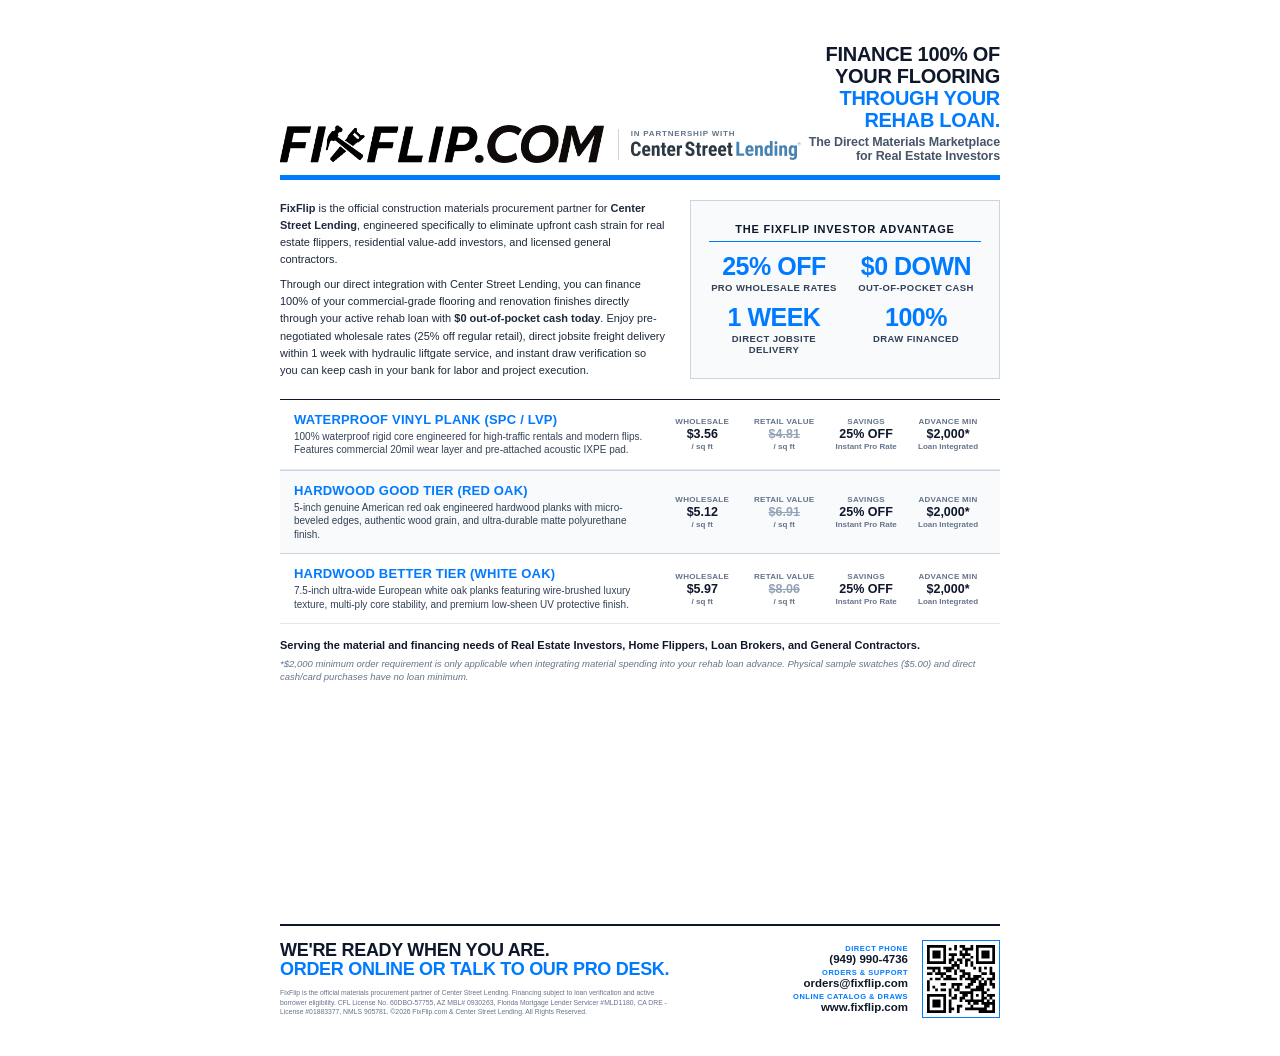
==== commit a1a5a92e: "Update all delivery mentions site-wide and on flyer to 1-week direct jobsite delivery" ====
--- a/fixflip_flyer.html
+++ b/fixflip_flyer.html
@@ -373,7 +373,7 @@
           </div>
           <div class="stat-item">
             <span class="stat-num">1 WEEK</span>
-            <span class="stat-lbl">JOBSITE FREIGHT</span>
+            <span class="stat-lbl">DIRECT JOBSITE DELIVERY</span>
           </div>
           <div class="stat-item">
             <span class="stat-num">100%</span>
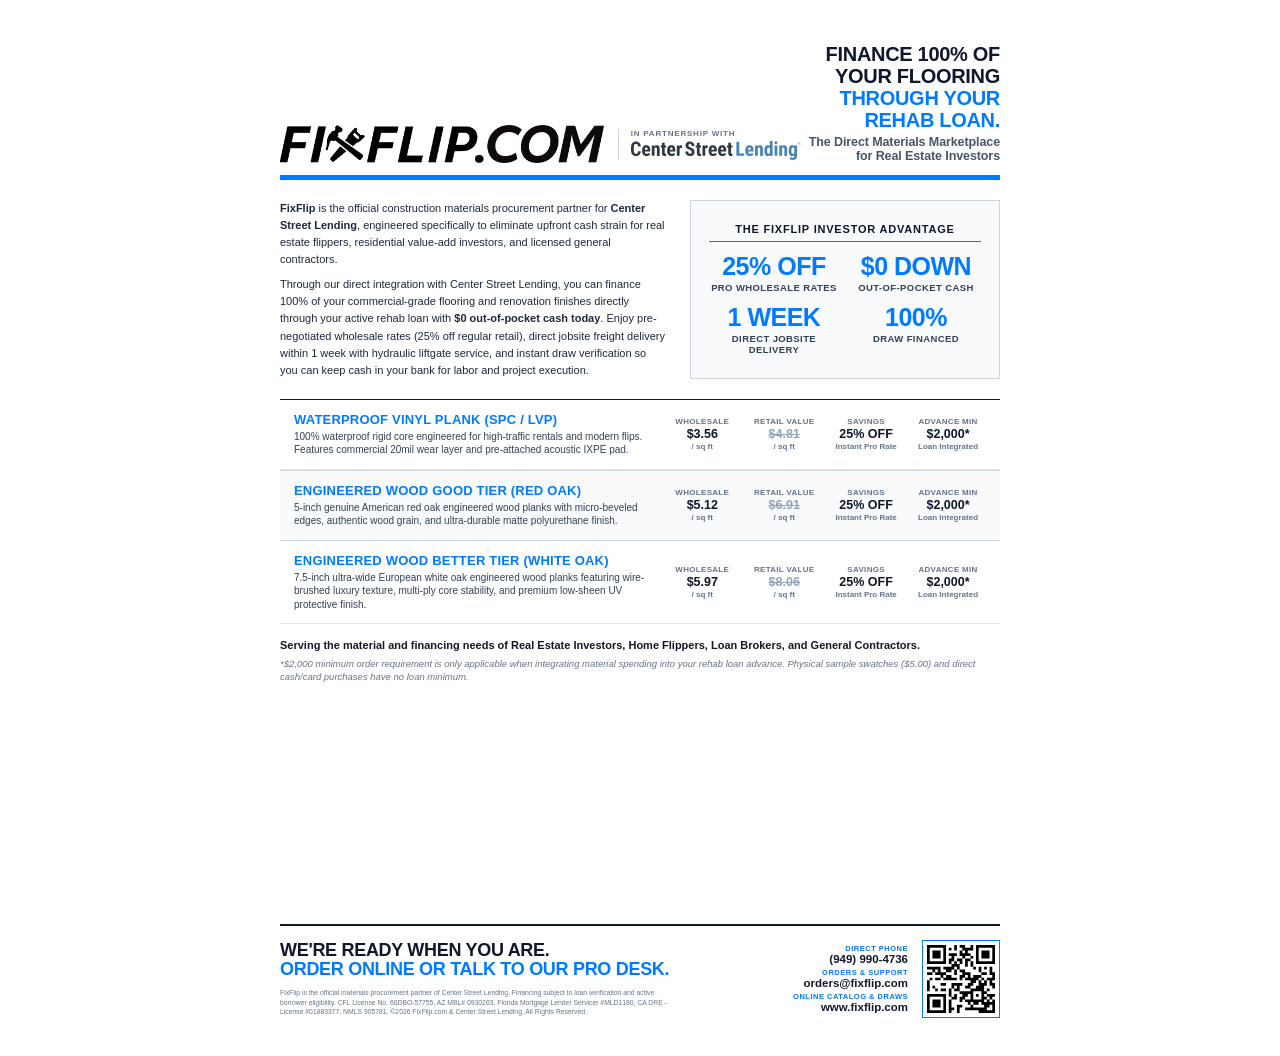
==== commit 6d787083: "Update Hardwood references to Engineered Wood across website, templates, menus, filters, and flyer" ====
--- a/fixflip_flyer.html
+++ b/fixflip_flyer.html
@@ -419,8 +419,8 @@
       <!-- Row 2 -->
       <div class="product-row is-tinted">
         <div class="product-left">
-          <h4>HARDWOOD GOOD TIER (RED OAK)</h4>
-          <p>5-inch genuine American red oak engineered hardwood planks with micro-beveled edges, authentic wood grain, and ultra-durable matte polyurethane finish.</p>
+          <h4>ENGINEERED WOOD GOOD TIER (RED OAK)</h4>
+          <p>5-inch genuine American red oak engineered wood planks with micro-beveled edges, authentic wood grain, and ultra-durable matte polyurethane finish.</p>
         </div>
         <div class="product-stats">
           <div>
@@ -449,8 +449,8 @@
       <!-- Row 3 -->
       <div class="product-row">
         <div class="product-left">
-          <h4>HARDWOOD BETTER TIER (WHITE OAK)</h4>
-          <p>7.5-inch ultra-wide European white oak planks featuring wire-brushed luxury texture, multi-ply core stability, and premium low-sheen UV protective finish.</p>
+          <h4>ENGINEERED WOOD BETTER TIER (WHITE OAK)</h4>
+          <p>7.5-inch ultra-wide European white oak engineered wood planks featuring wire-brushed luxury texture, multi-ply core stability, and premium low-sheen UV protective finish.</p>
         </div>
         <div class="product-stats">
           <div>
